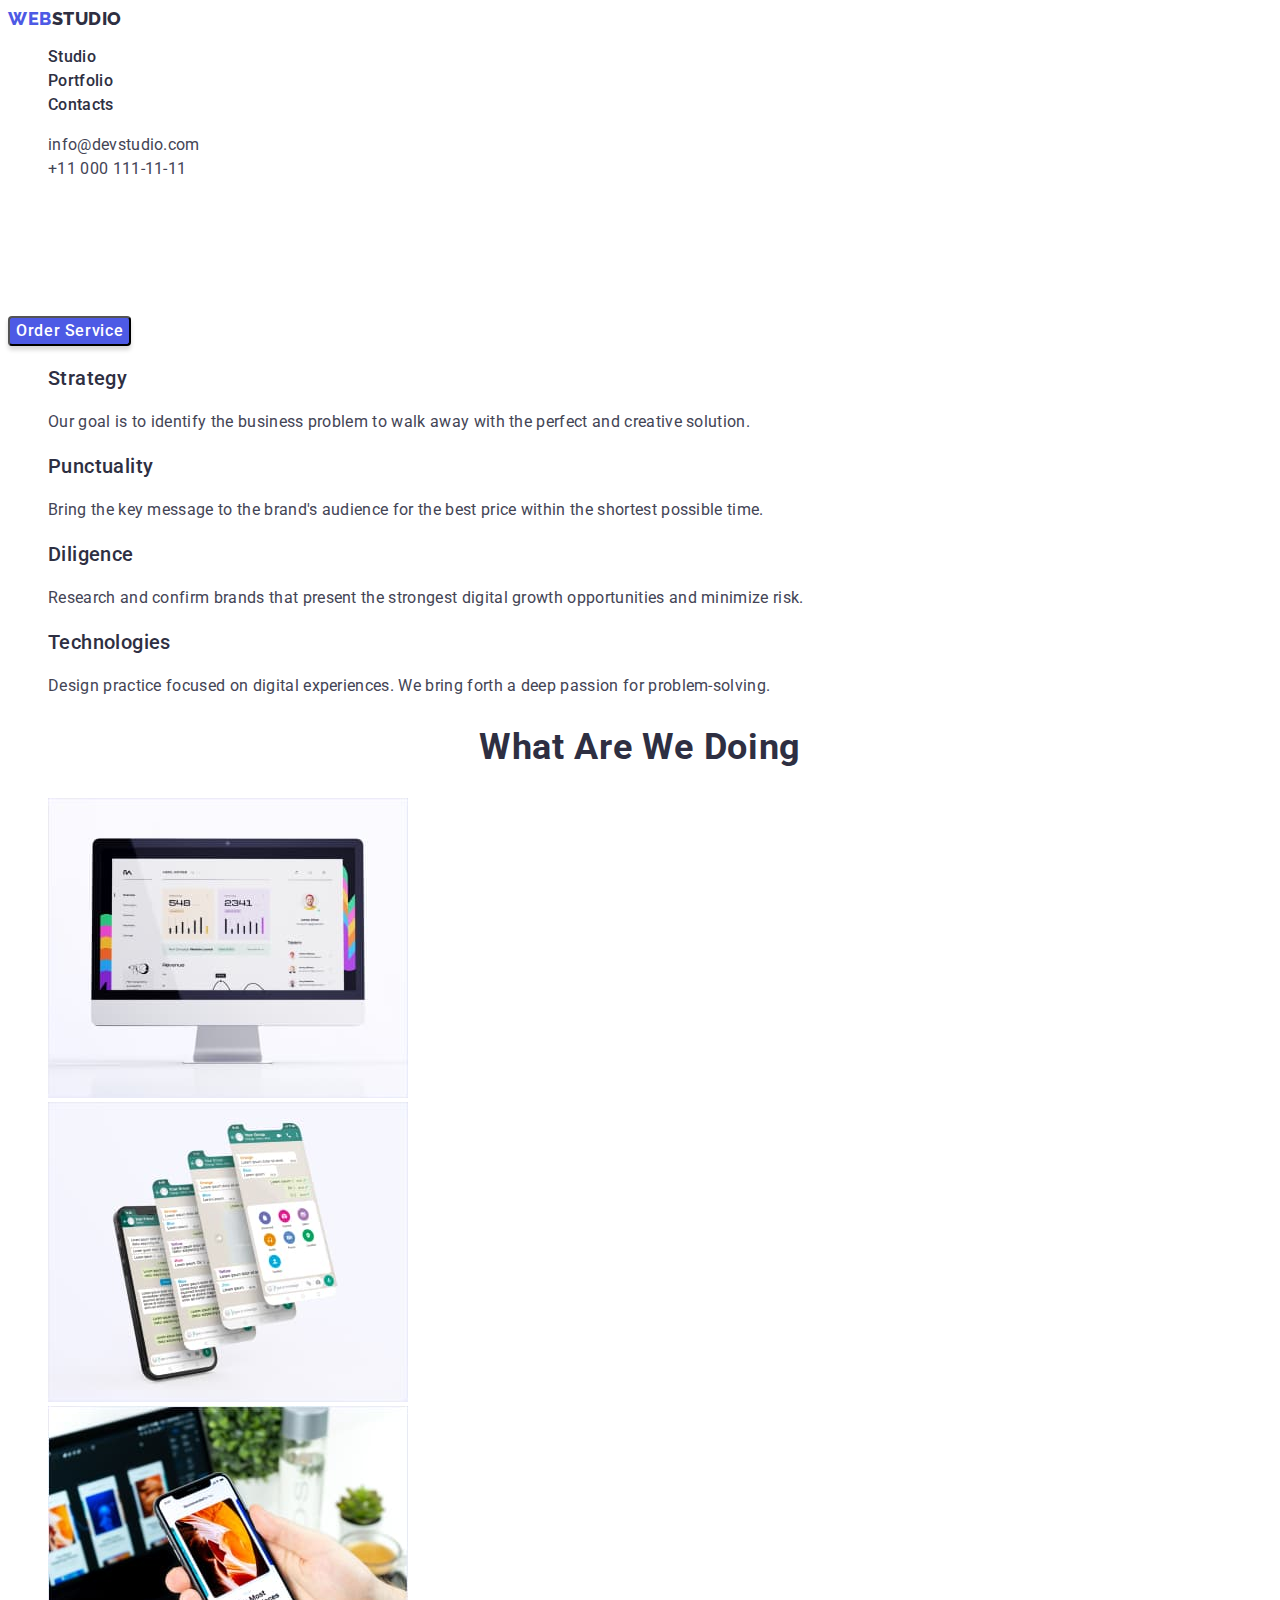
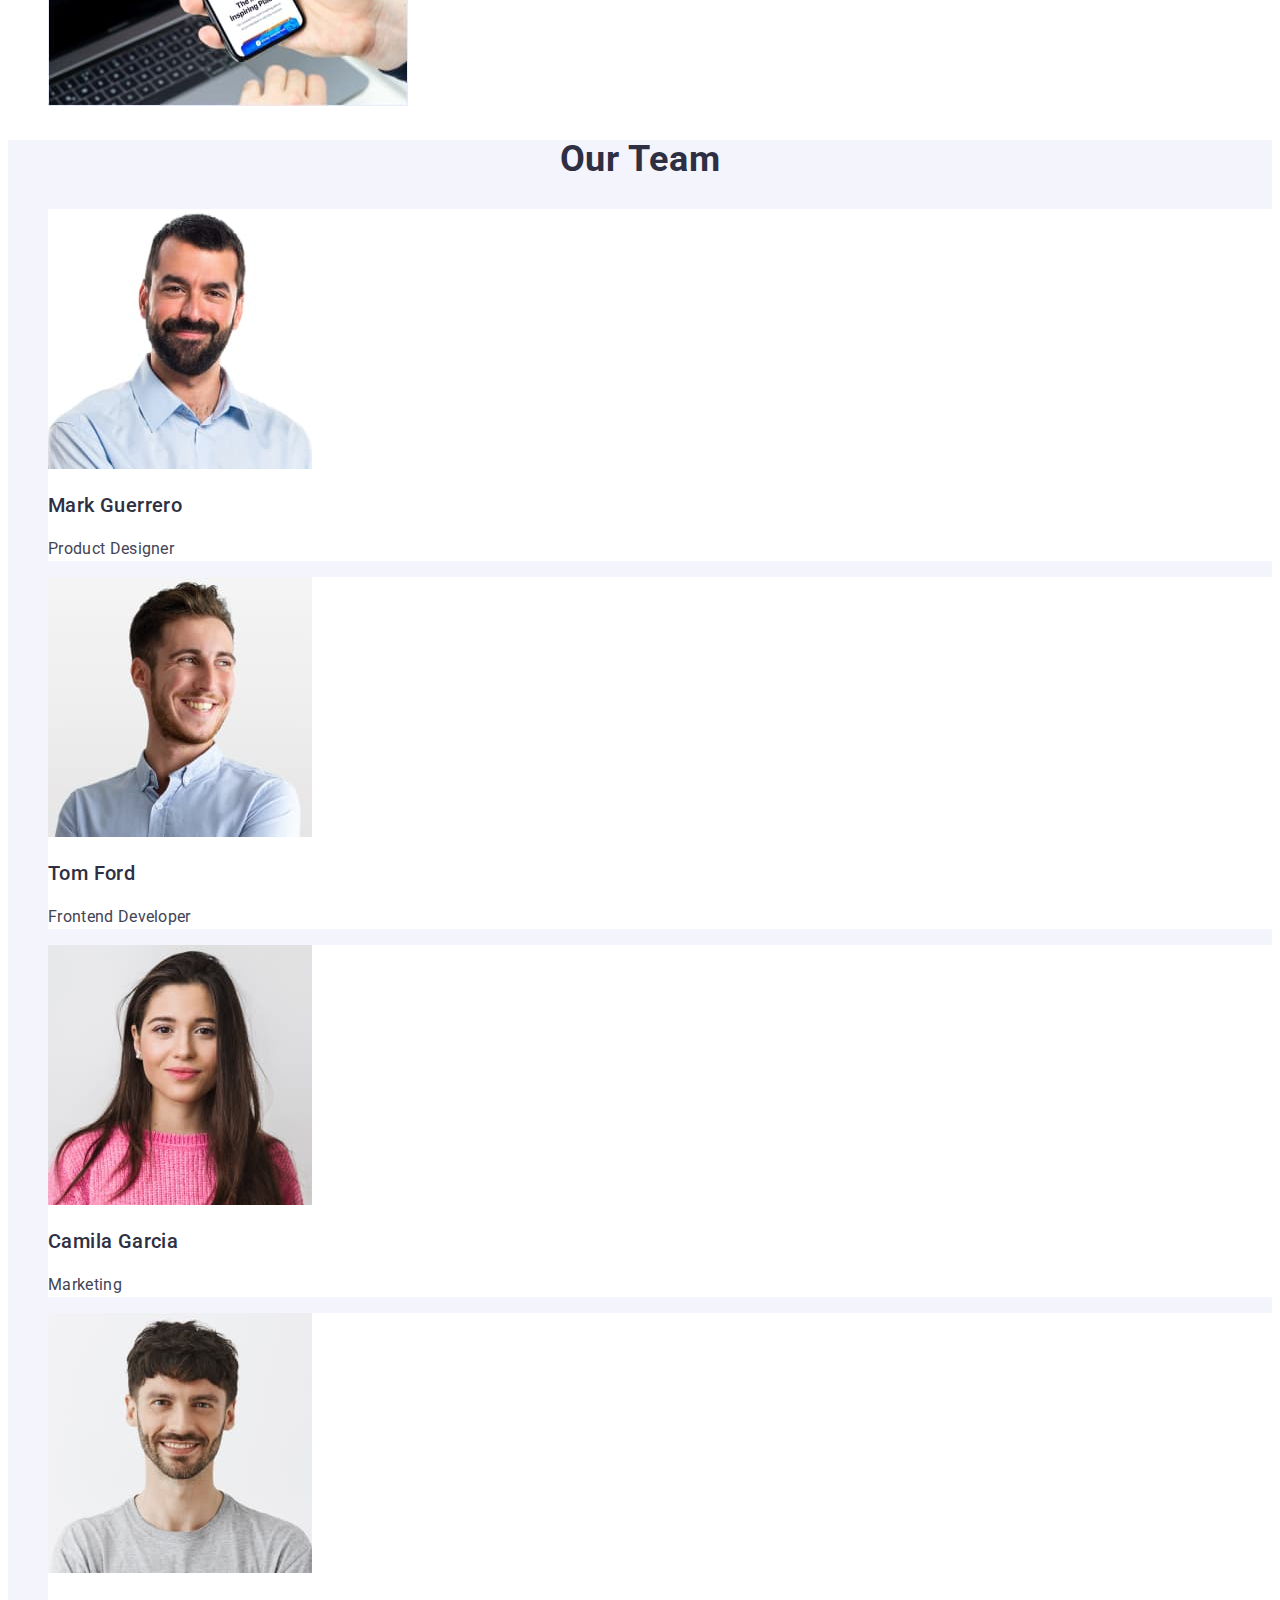
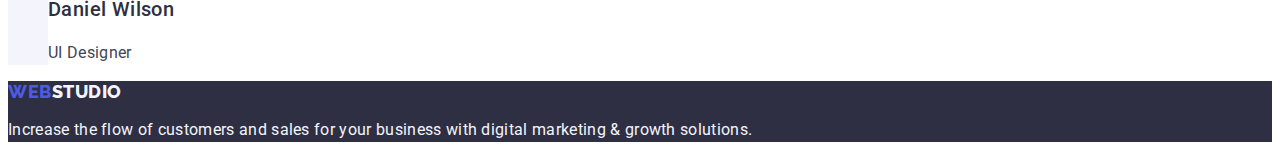
==== index.html @ e2e4ced2 "Initial commit" ====
<!DOCTYPE html>
<html lang="en">
  <head>
    <meta charset="UTF-8" />
    <meta http-equiv="X-UA-Compatible" content="IE=edge" />
    <meta name="viewport" content="width=device-width, initial-scale=1.0" />
    <title>WebStudio</title>
    <link rel="preconnect" href="https://fonts.googleapis.com" />
    <link rel="preconnect" href="https://fonts.gstatic.com" crossorigin />
    <link
      href="https://fonts.googleapis.com/css2?family=Raleway:wght@800&family=Roboto:wght@400;500;700;900&display=swap"
      rel="stylesheet"
    />
    <link rel="stylesheet" href="./css/style.css" />
  </head>
  <body>
    <header>
      <nav class="main-nav">
        <a href="./index.html" class="logo link web"
          >Web<span class="header-logo link">Studio</span></a
        >
        <ul class="menu list">
          <li class="pade-navigation">
            <a href="./index.html" class="link page-menu">Studio</a>
          </li>
          <li class="pade-navigation">
            <a href="./portfolio.html" class="link page-menu">Portfolio</a>
          </li>
          <li class="pade-navigation">
            <a href="" class="link page-menu">Contacts</a>
          </li>
        </ul>
      </nav>
      <address class="address">
        <ul class="list">
          <li class="contacts">
            <a href="mailto:info@devstudio.com" class="link contact">
              info@devstudio.com</a
            >
          </li>
          <li class="contacts">
            <a href="tel:+110001111111" class="link contact"
              >+11 000 111-11-11</a
            >
          </li>
        </ul>
      </address>
    </header>
    <main>
      <section class="sec-page">
        <h1 class="header">Effective Solutions for Your Business</h1>
        <button type="button" class="page-btn">Order Service</button>
      </section>

      <section class="secsion">
        <h2 hidden class="text-hidden">features</h2>
        <ul class="list">
          <li>
            <h3 class="main-header">Strategy</h3>
            <p class="text">
              Our goal is to identify the business problem to walk away with the
              perfect and creative solution.
            </p>
          </li>
          <li>
            <h3 class="main-header">Punctuality</h3>
            <p class="text">
              Bring the key message to the brand's audience for the best price
              within the shortest possible time.
            </p>
          </li>
          <li>
            <h3 class="main-header">Diligence</h3>
            <p class="text">
              Research and confirm brands that present the strongest digital
              growth opportunities and minimize risk.
            </p>
          </li>
          <li>
            <h3 class="main-header">Technologies</h3>
            <p class="text">
              Design practice focused on digital experiences. We bring forth a
              deep passion for problem-solving.
            </p>
          </li>
        </ul>
      </section>
      <section class="section">
        <h2 class="page-header">What are we doing</h2>
        <ul class="list">
          <li><img src="./images/img1.jpg" alt="img1" width="360" /></li>
          <li><img src="./images/img2.jpg" alt="img2" width="360" /></li>
          <li><img src="./images/img3.jpg" alt="img3" width="360" /></li>
        </ul>
      </section>
      <section class="sect">
        <h2 class="page-header">Our Team</h2>
        <ul class="list cards">
          <li class="card">
            <img src="./images/people1.jpg" alt="Mark Guerrero" width="264" />
            <h3 class="main-header">Mark Guerrero</h3>
            <p class="text">Product Designer</p>
          </li>
          <li class="card">
            <img src="./images/people2.jpg" alt="Tom Ford" width="264" />
            <h3 class="main-header">Tom Ford</h3>
            <p class="text">Frontend Developer</p>
          </li>

          <li class="card">
            <img src="./images/people3.jpg" alt="Camila Garcia" width="264" />
            <h3 class="main-header">Camila Garcia</h3>
            <p class="text">Marketing</p>
          </li>

          <li class="card">
            <img src="./images/people4.jpg" alt="Daniel Wilson" width="264" />
            <h3 class="main-header">Daniel Wilson</h3>
            <p class="text">UI Designer</p>
          </li>
        </ul>
      </section>
    </main>
    <footer class="footer">
      <a href="./index.html" class="link web"
        >Web<span class="logo-foot">Studio</span></a
      >
      <p class="text-footer">
        Increase the flow of customers and sales for your business with digital
        marketing & growth solutions.
      </p>
    </footer>
  </body>
</html>
---- css/style.css ----
:root {
    --text-color: #434455;
    --white: #FFFFFF;
    --text-btn: #4D5AE5;
    --btn: #404bbf;
    --text: #2e2f42;
    --section: #f4f4fd;
    --border: #E7E9FC;
}
body {
    font-family: 'Roboto', sans-serif;
    background-color: var(--white);
    color: var(--text-color);
}

.list {
    list-style: none;
}

.link {
    text-decoration: none;
}

.address {
    font-style: normal;
}

.page-btn {
    background: var(--text-btn);
    box-shadow: 0px 4px 4px rgba(0, 0, 0, 0.15);
    border-radius: 4px;
    cursor: pointer;
    font-size: 16px;
    line-height: 1.5;
    align-items: center;
    letter-spacing: 0.04em;
    color: var(--white);
    font-family: 'Roboto', sans-serif;
    font-weight: 500;
}

.page-btn:hover {
    background: var(--btn);
    box-shadow: 0px 4px 4px rgba(0, 0, 0, 0.15);
    border-radius: 4px;
}

.page-btn:focus {
    background: var(--btn);
    box-shadow: 0px 4px 4px rgba(0, 0, 0, 0.15);
    border-radius: 4px;
}

.web {
    font-family: "Raleway", sans-serif;
    font-weight: 800;
    font-size: 18px;
    letter-spacing: 0.03em;
    color: var(--text-btn);
    line-height: 1.17;
    text-decoration: none;
    text-transform: uppercase;
}

/* */
.web-logo {
    font-family: "Raleway", sans-serif;
    font-size: 18px;
    line-height: 1.17;
    color: #4D5AE5;
    align-items: center;
    letter-spacing: 0.03em;
    text-transform: uppercase;
    font-weight: 800
} 

.header-logo {
    color: var(--text);
    font-weight: 800;
    font-size: 18px;
    line-height: 1.17;
    align-items: center;
    letter-spacing: 0.03em;
    text-transform: uppercase;
    text-decoration: none;
}

.logo-foot {
    color: var(--section);
    font-weight: 800;
    font-family: 'Raleway', sans-serif;
    font-size: 18px;
    line-height: 1.17;
    align-items: center;
    letter-spacing: 0.03em;
    text-transform: uppercase;
    text-decoration: none;
}

.page-menu {
    font-size: 16px;
    line-height: 1.5;
    letter-spacing: 0.02em;
    color: var(--text);
    font-weight: 500;
}

.page-menu:hover,
.page-menu:focus {
    color: var(--btn);
}

.contact {
    font-size: 16px;
    line-height: 1.5;
    letter-spacing: 0.02em;
    color: var(--text-color);

}

.contact:hover,
.contact:focus {
    color: var(--btn);
}

.header {
    font-size: 56px;
    line-height: 1.07;
    text-align: center;
    letter-spacing: 0.02em;
    color: var(--white);
}

/* */
.text-btn {
    font-size: 16px;
    line-height: 1.5;
    ;
    align-items: center;
    letter-spacing: 0.04em;
    color: #FFFFFF;
} 

.main-header {
    font-size: 20px;
    line-height: 1.2;
    letter-spacing: 0.02em;
    color: var(--text);
    font-weight: 500;
}

.text {
    font-size: 16px;
    line-height: 1.5;
    letter-spacing: 0.02em;
    color: var(--text-color);
}

.page-header {
    font-size: 36px;
    line-height: 1.11;
    text-transform: capitalize;
    text-align: center;
    letter-spacing: 0.02em;
    color: var(--text);
    text-transform: capitalize;
}

.button {
    background: var(--section);
    border: 1px solid var(--border);
    border-radius: 4px;
    color: #4D5AE5;
    font-size: 16px;
    line-height: 1.5;
    align-items: center;
    text-align: center;
    letter-spacing: 0.04em;
    font-family: "Roboto", sans-serif;
    font-weight: 500;
    cursor: pointer;
}


.button:hover,
.button:focus {
    background: var(--btn);
    box-shadow: 0px 3px 1px rgba(0, 0, 0, 0.1), 0px 2px 1px rgba(0, 0, 0, 0.08), 0px 2px 2px rgba(0, 0, 0, 0.12);
    border-radius: 4px;
    font-size: 16px;
    line-height: 1.5;
    align-items: center;
    text-align: center;
    letter-spacing: 0.04em;
    color: var(--white);
    font-family: "Roboto", sans-serif;
    font-weight: 500;
}



.footer{
    background-color: var(--text);
}

.sect {
    background-color: var(--section);
}

.card {
    background-color: var(--white);
}

/* */
.header-text {
    font-weight: 500;
    font-size: 20px;
    line-height: 1.2;
    letter-spacing: 0.02em;
    color: #2E2F42;
} 
.text-footer {
    color: var(--section);
    font-size: 16px;
    line-height: 1.5;
    letter-spacing: 0.02em;
}
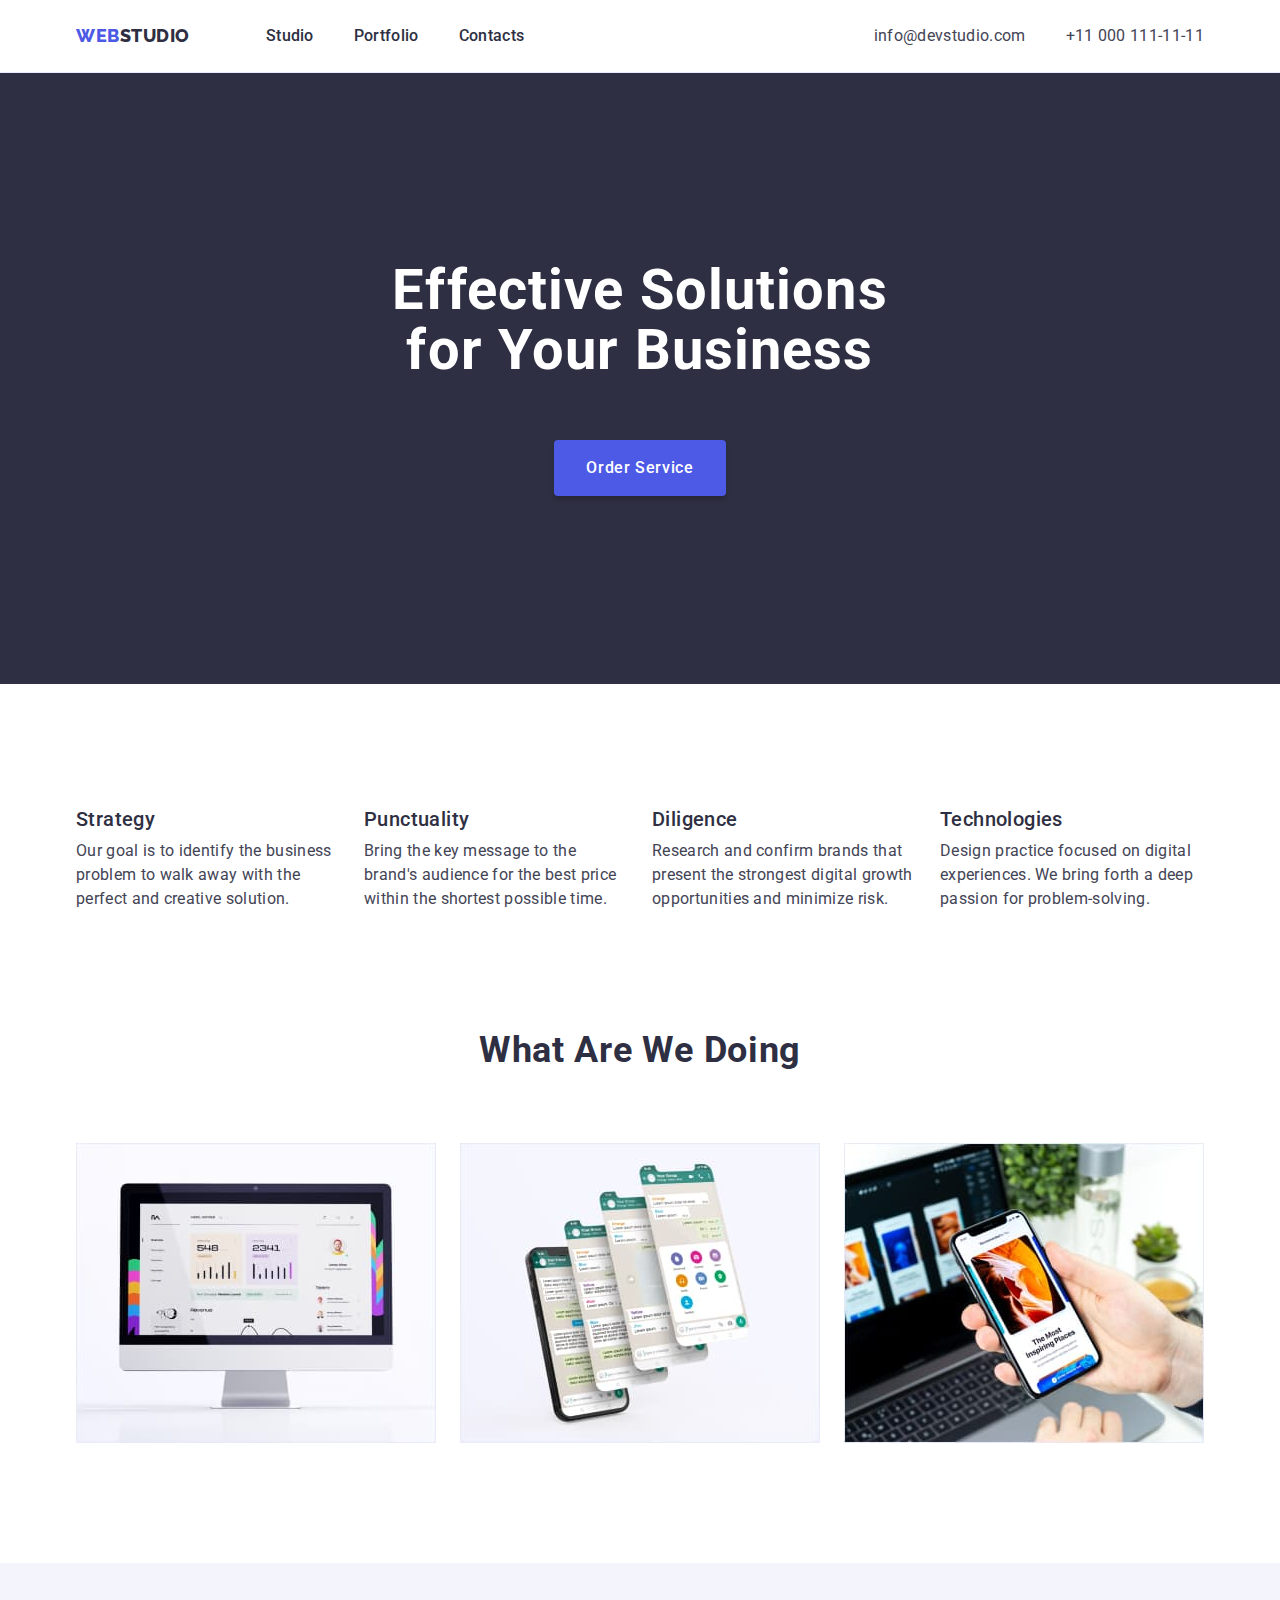
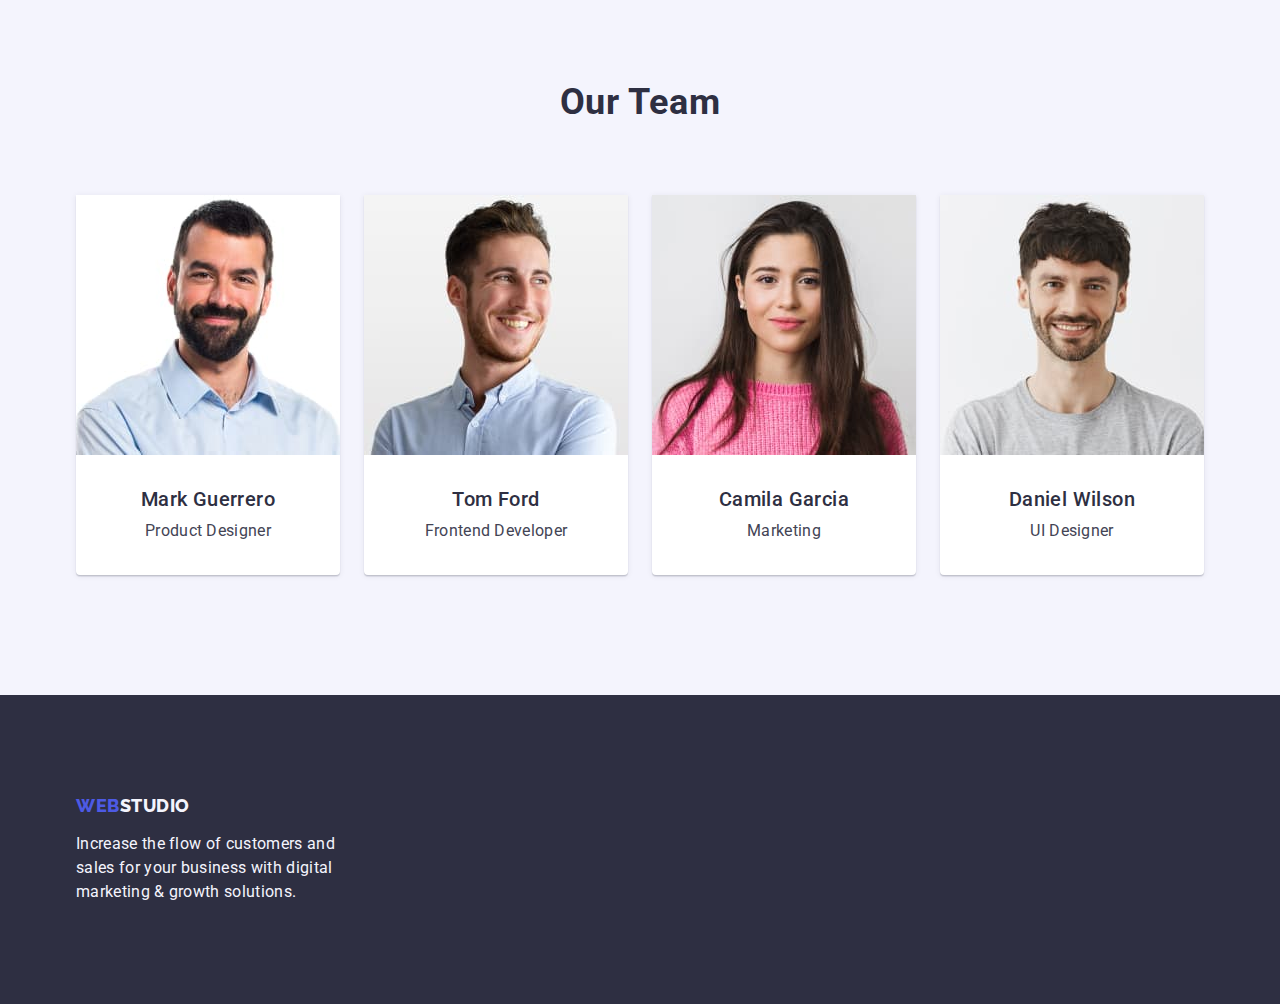
==== commit 43045f51: "dutt" ====
--- a/index.html
+++ b/index.html
@@ -5,130 +5,166 @@
     <meta http-equiv="X-UA-Compatible" content="IE=edge" />
     <meta name="viewport" content="width=device-width, initial-scale=1.0" />
     <title>WebStudio</title>
+    <!-- Fonts -->
+    <link
+      rel="stylesheet"
+      href="https://cdnjs.cloudflare.com/ajax/libs/modern-normalize/1.1.0/modern-normalize.min.css"
+    />
     <link rel="preconnect" href="https://fonts.googleapis.com" />
     <link rel="preconnect" href="https://fonts.gstatic.com" crossorigin />
     <link
       href="https://fonts.googleapis.com/css2?family=Raleway:wght@800&family=Roboto:wght@400;500;700;900&display=swap"
       rel="stylesheet"
     />
+    <!-- Style -->
     <link rel="stylesheet" href="./css/style.css" />
   </head>
   <body>
-    <header>
-      <nav class="main-nav">
-        <a href="./index.html" class="logo link web"
-          >Web<span class="header-logo link">Studio</span></a
-        >
-        <ul class="menu list">
-          <li class="pade-navigation">
-            <a href="./index.html" class="link page-menu">Studio</a>
-          </li>
-          <li class="pade-navigation">
-            <a href="./portfolio.html" class="link page-menu">Portfolio</a>
-          </li>
-          <li class="pade-navigation">
-            <a href="" class="link page-menu">Contacts</a>
-          </li>
-        </ul>
-      </nav>
-      <address class="address">
-        <ul class="list">
-          <li class="contacts">
-            <a href="mailto:info@devstudio.com" class="link contact">
-              info@devstudio.com</a
-            >
-          </li>
-          <li class="contacts">
-            <a href="tel:+110001111111" class="link contact"
-              >+11 000 111-11-11</a
-            >
-          </li>
-        </ul>
-      </address>
+    <!-- HEADER NAV LOGO -->
+    <header class="header-bott">
+      <div class="container flex-header-container">
+        <nav class="main-nav">
+          <a href="./index.html" class="logo link web"
+            >Web<span class="studio-logo link">Studio</span></a
+          >
+          <ul class="menu list">
+            <li class="page-navigation">
+              <a href="./index.html" class="link page-menu">Studio</a>
+            </li>
+            <li class="page-navigation">
+              <a href="./portfolio.html" class="link page-menu">Portfolio</a>
+            </li>
+            <li class="page-navigation">
+              <a href="" class="link page-menu">Contacts</a>
+            </li>
+          </ul>
+        </nav>
+
+        <address class="address">
+          <ul class="list contacts-flex">
+            <li class="contacts">
+              <a href="mailto:info@devstudio.com" class="link contact">
+                info@devstudio.com</a
+              >
+            </li>
+            <li class="contacts">
+              <a href="tel:+110001111111" class="link contact"
+                >+11 000 111-11-11</a
+              >
+            </li>
+          </ul>
+        </address>
+      </div>
     </header>
+    <!-- mAIN -->
     <main>
       <section class="sec-page">
-        <h1 class="header">Effective Solutions for Your Business</h1>
-        <button type="button" class="page-btn">Order Service</button>
+        <div class="container">
+          <h1 class="header">Effective Solutions for Your Business</h1>
+          <button type="button" class="page-btn">Order Service</button>
+        </div>
       </section>
-
-      <section class="secsion">
-        <h2 hidden class="text-hidden">features</h2>
-        <ul class="list">
-          <li>
-            <h3 class="main-header">Strategy</h3>
-            <p class="text">
-              Our goal is to identify the business problem to walk away with the
-              perfect and creative solution.
-            </p>
-          </li>
-          <li>
-            <h3 class="main-header">Punctuality</h3>
-            <p class="text">
-              Bring the key message to the brand's audience for the best price
-              within the shortest possible time.
-            </p>
-          </li>
-          <li>
-            <h3 class="main-header">Diligence</h3>
-            <p class="text">
-              Research and confirm brands that present the strongest digital
-              growth opportunities and minimize risk.
-            </p>
-          </li>
-          <li>
-            <h3 class="main-header">Technologies</h3>
-            <p class="text">
-              Design practice focused on digital experiences. We bring forth a
-              deep passion for problem-solving.
-            </p>
-          </li>
-        </ul>
+<!-- About -->
+      <section class="section">
+        <div class="container section-container">
+          <h2 class="visually-hidden">features</h2>
+          <ul class="list flex-ul">
+            <li class="section-li">
+              <h3 class="main-header">Strategy</h3>
+              <p class="text">
+                Our goal is to identify the business problem to walk away with
+                the perfect and creative solution.
+              </p>
+            </li>
+            <li class="section-li">
+              <h3 class="main-header">Punctuality</h3>
+              <p class="text">
+                Bring the key message to the brand's audience for the best price
+                within the shortest possible time.
+              </p>
+            </li>
+            <li class="section-li">
+              <h3 class="main-header">Diligence</h3>
+              <p class="text">
+                Research and confirm brands that present the strongest digital
+                growth opportunities and minimize risk.
+              </p>
+            </li>
+            <li class="section-li">
+              <h3 class="main-header">Technologies</h3>
+              <p class="text">
+                Design practice focused on digital experiences. We bring forth a
+                deep passion for problem-solving.
+              </p>
+            </li>
+          </ul>
+        </div>
       </section>
-      <section class="section">
-        <h2 class="page-header">What are we doing</h2>
-        <ul class="list">
-          <li><img src="./images/img1.jpg" alt="img1" width="360" /></li>
-          <li><img src="./images/img2.jpg" alt="img2" width="360" /></li>
-          <li><img src="./images/img3.jpg" alt="img3" width="360" /></li>
-        </ul>
+      <!-- Team -->
+      <section class="sections">
+        <div class="container">
+          <h2 class="page-header">What are we doing</h2>
+          <ul class="list flex-ul">
+            <li class="sections-li">
+              <img src="./images/img1.jpg" alt="img1" width="360" />
+            </li>
+            <li class="sections-li">
+              <img src="./images/img2.jpg" alt="img2" width="360" />
+            </li>
+            <li class="sections-li">
+              <img src="./images/img3.jpg" alt="img3" width="360" />
+            </li>
+          </ul>
+        </div>
       </section>
       <section class="sect">
-        <h2 class="page-header">Our Team</h2>
-        <ul class="list cards">
-          <li class="card">
-            <img src="./images/people1.jpg" alt="Mark Guerrero" width="264" />
-            <h3 class="main-header">Mark Guerrero</h3>
-            <p class="text">Product Designer</p>
-          </li>
-          <li class="card">
-            <img src="./images/people2.jpg" alt="Tom Ford" width="264" />
-            <h3 class="main-header">Tom Ford</h3>
-            <p class="text">Frontend Developer</p>
-          </li>
+        <div class="container">
+          <h2 class="page-header">Our Team</h2>
+          <ul class="list cards flex-ul">
+            <li class="card">
+              <img src="./images/people1.jpg" alt="Mark Guerrero" width="264" />
+              <div class="card-section">
+                <h3 class="main-header-section">Mark Guerrero</h3>
+                <p class="text-section">Product Designer</p>
+              </div>
+            </li>
+            <li class="card">
+              <img src="./images/people2.jpg" alt="Tom Ford" width="264" />
+              <div class="card-section">
+                <h3 class="main-header-section">Tom Ford</h3>
+                <p class="text-section">Frontend Developer</p>
+              </div>
+            </li>
 
-          <li class="card">
-            <img src="./images/people3.jpg" alt="Camila Garcia" width="264" />
-            <h3 class="main-header">Camila Garcia</h3>
-            <p class="text">Marketing</p>
-          </li>
+            <li class="card">
+              <img src="./images/people3.jpg" alt="Camila Garcia" width="264" />
+              <div class="card-section">
+                <h3 class="main-header-section">Camila Garcia</h3>
+                <p class="text-section">Marketing</p>
+              </div>
+            </li>
 
-          <li class="card">
-            <img src="./images/people4.jpg" alt="Daniel Wilson" width="264" />
-            <h3 class="main-header">Daniel Wilson</h3>
-            <p class="text">UI Designer</p>
-          </li>
-        </ul>
+            <li class="card">
+              <img src="./images/people4.jpg" alt="Daniel Wilson" width="264" />
+              <div class="card-section">
+                <h3 class="main-header-section">Daniel Wilson</h3>
+                <p class="text-section">UI Designer</p>
+              </div>
+            </li>
+          </ul>
+        </div>
       </section>
     </main>
-    <footer class="footer">
-      <a href="./index.html" class="link web"
-        >Web<span class="logo-foot">Studio</span></a
-      >
-      <p class="text-footer">
-        Increase the flow of customers and sales for your business with digital
-        marketing & growth solutions.
-      </p>
+    <footer class="footer-page">
+      <div class="container footer-page-container">
+        <a href="./index.html" class="link web-footer logo-foot"
+          >Web<span class="std-logo-foot">Studio</span></a
+        >
+        <p class="text-footer">
+          Increase the flow of customers and sales for your business with
+          digital marketing & growth solutions.
+        </p>
+      </div>
     </footer>
   </body>
 </html>
--- a/css/style.css
+++ b/css/style.css
@@ -1,227 +1,409 @@
+body {
+  font-family: "Roboto", sans-serif;
+  background-color: var(--white);
+}
+
 :root {
-    --text-color: #434455;
-    --white: #FFFFFF;
-    --text-btn: #4D5AE5;
-    --btn: #404bbf;
-    --text: #2e2f42;
-    --section: #f4f4fd;
-    --border: #E7E9FC;
-}
-body {
-    font-family: 'Roboto', sans-serif;
-    background-color: var(--white);
-    color: var(--text-color);
+  --text-color: #434455;
+  --white: #ffffff;
+  --text-btn: #4d5ae5;
+  --btn: #404bbf;
+  --text: #2e2f42;
+  --section: #f4f4fd;
+  --border: #e7e9fc;
+  --frame: #e7e9fc;
 }
 
 .list {
-    list-style: none;
+  list-style: none;
 }
 
 .link {
-    text-decoration: none;
-}
-
-.address {
-    font-style: normal;
-}
-
-.page-btn {
-    background: var(--text-btn);
-    box-shadow: 0px 4px 4px rgba(0, 0, 0, 0.15);
-    border-radius: 4px;
-    cursor: pointer;
-    font-size: 16px;
-    line-height: 1.5;
-    align-items: center;
-    letter-spacing: 0.04em;
-    color: var(--white);
-    font-family: 'Roboto', sans-serif;
-    font-weight: 500;
-}
-
-.page-btn:hover {
-    background: var(--btn);
-    box-shadow: 0px 4px 4px rgba(0, 0, 0, 0.15);
-    border-radius: 4px;
-}
-
-.page-btn:focus {
-    background: var(--btn);
-    box-shadow: 0px 4px 4px rgba(0, 0, 0, 0.15);
-    border-radius: 4px;
-}
-
-.web {
-    font-family: "Raleway", sans-serif;
-    font-weight: 800;
-    font-size: 18px;
-    letter-spacing: 0.03em;
-    color: var(--text-btn);
-    line-height: 1.17;
-    text-decoration: none;
-    text-transform: uppercase;
-}
-
-/* */
-.web-logo {
-    font-family: "Raleway", sans-serif;
-    font-size: 18px;
-    line-height: 1.17;
-    color: #4D5AE5;
-    align-items: center;
-    letter-spacing: 0.03em;
-    text-transform: uppercase;
-    font-weight: 800
-} 
-
-.header-logo {
-    color: var(--text);
-    font-weight: 800;
-    font-size: 18px;
-    line-height: 1.17;
-    align-items: center;
-    letter-spacing: 0.03em;
-    text-transform: uppercase;
-    text-decoration: none;
-}
-
-.logo-foot {
-    color: var(--section);
-    font-weight: 800;
-    font-family: 'Raleway', sans-serif;
-    font-size: 18px;
-    line-height: 1.17;
-    align-items: center;
-    letter-spacing: 0.03em;
-    text-transform: uppercase;
-    text-decoration: none;
+  text-decoration: none;
+}
+
+h1,
+h2,
+h3,
+h4,
+p {
+  margin-top: 0;
+  margin-bottom: 0;
+}
+
+ul,
+ol {
+  margin-top: 0;
+  padding-left: 0;
+  margin-bottom: 0;
+}
+
+img {
+  display: block;
+}
+
+.container {
+  padding-left: 15px;
+  padding-right: 15px;
+  margin-left: auto;
+  margin-right: auto;
+  width: 1158px;
+}
+
+.flex-ul {
+  display: flex;
+  gap: 24px;
+}
+
+/* ======== TEXT ========= */
+
+.main-header {
+  font-size: 20px;
+  line-height: 1.2;
+  letter-spacing: 0.02em;
+  color: var(--text);
+  font-weight: 500;
+  margin-bottom: 8px;
+}
+
+.main-header-section {
+  font-size: 20px;
+  line-height: 1.2;
+  letter-spacing: 0.02em;
+  color: var(--text);
+  font-weight: 500;
+  margin-bottom: 8px;
+  text-align: center;
+}
+
+.text-section {
+  font-size: 16px;
+  line-height: 1.5;
+  letter-spacing: 0.02em;
+  color: var(--text-color);
+  text-align: center;
+}
+
+.text {
+  font-size: 16px;
+  line-height: 1.5;
+  letter-spacing: 0.02em;
+  color: var(--text-color);
+}
+
+.page-header {
+  font-size: 36px;
+  line-height: 1.11;
+  text-transform: capitalize;
+  text-align: center;
+  letter-spacing: 0.02em;
+  color: var(--text);
+  text-transform: capitalize;
+  margin-bottom: 72px;
+}
+
+.visually-hidden {
+  white-space: nowrap;
+  width: 1px;
+  height: 1px;
+  overflow: hidden;
+  border: 0;
+  padding: 0;
+  clip: rect(0 0 0 0);
+  clip-path: inset(50%);
+  margin: 1px;
+}
+
+/* --------HEADER---------- */
+.header-bott {
+  border-bottom: 1px solid var(--border);
+}
+
+.flex-header-container {
+  display: flex;
+  align-items: center;
+  justify-content: space-between;
+}
+
+.contact:hover,
+.contact:focus {
+  color: var(--btn);
+}
+
+.main-nav {
+  display: flex;
+  align-items: center;
+}
+
+.menu {
+  display: flex;
+  gap: 40px;
 }
 
 .page-menu {
-    font-size: 16px;
-    line-height: 1.5;
-    letter-spacing: 0.02em;
-    color: var(--text);
-    font-weight: 500;
+  font-size: 16px;
+  line-height: 1.5;
+  letter-spacing: 0.02em;
+  color: var(--text);
+  font-weight: 500;
+  padding: 24px 0;
+  display: block;
 }
 
 .page-menu:hover,
 .page-menu:focus {
-    color: var(--btn);
+  color: var(--btn);
 }
 
 .contact {
-    font-size: 16px;
-    line-height: 1.5;
-    letter-spacing: 0.02em;
-    color: var(--text-color);
-
-}
-
-.contact:hover,
-.contact:focus {
-    color: var(--btn);
+  font-size: 16px;
+  line-height: 1.5;
+  letter-spacing: 0.02em;
+  color: var(--text-color);
+  display: block;
+  padding: 24px 0;
+}
+
+.address {
+  font-style: normal;
+}
+
+.contacts-flex {
+  display: flex;
+  gap: 40px;
+}
+
+/*======== LOGO-HEADER =========*/
+
+.logo {
+  margin-right: 76px;
+  padding: 24px 0;
+}
+
+.studio-logo {
+  color: var(--text);
+  font-weight: 800;
+  font-size: 18px;
+  line-height: 1.17;
+  align-items: center;
+  letter-spacing: 0.03em;
+  text-transform: uppercase;
+  text-decoration: none;
+}
+
+.web {
+  font-family: "Raleway", sans-serif;
+  font-weight: 800;
+  font-size: 18px;
+  letter-spacing: 0.03em;
+  color: var(--text-btn);
+  line-height: 1.17;
+  text-decoration: none;
+  text-transform: uppercase;
+  display: inline-block;
+}
+
+/* ========= STUDIO ============= */
+/*========= SECTION ONE =========*/
+.sec-page {
+  background-color: var(--text);
+  padding: 188px 0;
+}
+
+.page-btn {
+  background: var(--text-btn);
+  box-shadow: 0px 4px 4px rgba(0, 0, 0, 0.15);
+  border-radius: 4px;
+  cursor: pointer;
+  font-size: 16px;
+  line-height: 1.5;
+  align-items: center;
+  letter-spacing: 0.04em;
+  color: var(--white);
+  font-family: "Roboto", sans-serif;
+  font-weight: 500;
+  margin-top: 59px;
+  padding-left: 32px;
+  padding-right: 32px;
+  padding-top: 16px;
+  padding-bottom: 16px;
+  border: none;
+  min-width: 169px;
+  display: block;
+  margin-left: auto;
+  margin-right: auto;
+}
+
+.page-btn:hover {
+  background: var(--btn);
+  box-shadow: 0px 4px 4px rgba(0, 0, 0, 0.15);
+  border-radius: 4px;
+}
+
+.page-btn:focus {
+  background: var(--btn);
+  box-shadow: 0px 4px 4px rgba(0, 0, 0, 0.15);
+  border-radius: 4px;
 }
 
 .header {
-    font-size: 56px;
-    line-height: 1.07;
-    text-align: center;
-    letter-spacing: 0.02em;
-    color: var(--white);
-}
-
-/* */
-.text-btn {
-    font-size: 16px;
-    line-height: 1.5;
-    ;
-    align-items: center;
-    letter-spacing: 0.04em;
-    color: #FFFFFF;
-} 
-
-.main-header {
-    font-size: 20px;
-    line-height: 1.2;
-    letter-spacing: 0.02em;
-    color: var(--text);
-    font-weight: 500;
-}
-
-.text {
-    font-size: 16px;
-    line-height: 1.5;
-    letter-spacing: 0.02em;
-    color: var(--text-color);
-}
-
-.page-header {
-    font-size: 36px;
-    line-height: 1.11;
-    text-transform: capitalize;
-    text-align: center;
-    letter-spacing: 0.02em;
-    color: var(--text);
-    text-transform: capitalize;
-}
-
-.button {
-    background: var(--section);
-    border: 1px solid var(--border);
-    border-radius: 4px;
-    color: #4D5AE5;
-    font-size: 16px;
-    line-height: 1.5;
-    align-items: center;
-    text-align: center;
-    letter-spacing: 0.04em;
-    font-family: "Roboto", sans-serif;
-    font-weight: 500;
-    cursor: pointer;
-}
-
-
-.button:hover,
-.button:focus {
-    background: var(--btn);
-    box-shadow: 0px 3px 1px rgba(0, 0, 0, 0.1), 0px 2px 1px rgba(0, 0, 0, 0.08), 0px 2px 2px rgba(0, 0, 0, 0.12);
-    border-radius: 4px;
-    font-size: 16px;
-    line-height: 1.5;
-    align-items: center;
-    text-align: center;
-    letter-spacing: 0.04em;
-    color: var(--white);
-    font-family: "Roboto", sans-serif;
-    font-weight: 500;
-}
-
-
-
-.footer{
-    background-color: var(--text);
-}
+  font-size: 56px;
+  line-height: 1.07;
+  max-width: 496px;
+  text-align: center;
+  letter-spacing: 0.02em;
+  color: var(--white);
+  margin-left: auto;
+  margin-right: auto;
+}
+
+/*========= SECTION TWO =========*/
+.section {
+  padding-top: 120px;
+  padding-bottom: 120px;
+}
+
+.section-li {
+  width: calc((100% - 72px) / 4);
+  gap: 24px;
+}
+
+/* ========= SECTION THREE ========= */
+
+.sections {
+  padding-bottom: 120px;
+}
+
+.sections-li {
+  gap: 24px;
+  width: calc((100% - 48px) / 3);
+}
+
+/*========= SECTION FOUR =========*/
 
 .sect {
-    background-color: var(--section);
+  background-color: var(--section);
+  padding-top: 120px;
+  padding-bottom: 120px;
 }
 
 .card {
-    background-color: var(--white);
-}
-
-/* */
-.header-text {
-    font-weight: 500;
-    font-size: 20px;
-    line-height: 1.2;
-    letter-spacing: 0.02em;
-    color: #2E2F42;
-} 
+  background-color: var(--white);
+  box-shadow: 0px 1px 6px rgba(46, 47, 66, 0.08),
+    0px 1px 1px rgba(46, 47, 66, 0.16), 0px 2px 1px rgba(46, 47, 66, 0.08);
+  border-radius: 0px 0px 4px 4px;
+  width: calc((100% - 72px) / 4);
+}
+
+.card-section {
+  padding: 32px 16px;
+}
+
+/* ========= FOOTER ========= */
 .text-footer {
-    color: var(--section);
-    font-size: 16px;
-    line-height: 1.5;
-    letter-spacing: 0.02em;
-}+  color: var(--section);
+  font-size: 16px;
+  line-height: 1.5;
+  letter-spacing: 0.02em;
+  max-width: 264px;
+  width: 264px;
+}
+
+.logo-foot {
+  margin-bottom: 16px;
+}
+
+.footer-page {
+  background-color: var(--text);
+  padding-top: 100px;
+  padding-bottom: 100px;
+}
+
+.std-logo-foot {
+  color: var(--section);
+  font-weight: 800;
+  font-family: "Raleway", sans-serif;
+  font-size: 18px;
+  line-height: 1.17;
+  align-items: center;
+  letter-spacing: 0.03em;
+  text-transform: uppercase;
+  text-decoration: none;
+}
+
+.web-footer {
+  font-family: "Raleway", sans-serif;
+  font-weight: 800;
+  font-size: 18px;
+  letter-spacing: 0.03em;
+  color: var(--text-btn);
+  line-height: 1.17;
+  text-decoration: none;
+  text-transform: uppercase;
+  display: inline-block;
+  margin-bottom: 16px;
+}
+
+/* ========= PORTFOLIO ========= */
+
+.botn {
+  background: var(--section);
+  border: 1px solid var(--border);
+  border-radius: 4px;
+  color: #4d5ae5;
+  font-size: 16px;
+  line-height: 1.5;
+  align-items: center;
+  text-align: center;
+  letter-spacing: 0.04em;
+  font-family: "Roboto", sans-serif;
+  font-weight: 500;
+  cursor: pointer;
+  padding: 12px 24px;
+}
+
+.botn:hover,
+.botn:focus {
+  background: var(--btn);
+  box-shadow: 0px 3px 1px rgba(0, 0, 0, 0.1), 0px 2px 1px rgba(0, 0, 0, 0.08),
+    0px 2px 2px rgba(0, 0, 0, 0.12);
+  border-radius: 4px;
+  font-size: 16px;
+  line-height: 1.5;
+  align-items: center;
+  text-align: center;
+  letter-spacing: 0.04em;
+  color: var(--white);
+  font-family: "Roboto", sans-serif;
+  font-weight: 500;
+  border: 1px solid transparent;
+}
+
+.section-portfolio {
+  padding-top: 96px;
+  padding-bottom: 120px;
+}
+
+.flex-ul-button {
+  display: flex;
+  justify-content: center;
+  gap: 24px;
+  margin-bottom: 72px;
+}
+
+.flex-ul-portfolio {
+  display: flex;
+  column-gap: 24px;
+  flex-wrap: wrap;
+  row-gap: 48px;
+}
+
+.li-portfolio {
+  width: calc((100% - 48px) / 3);
+}
+
+.empl-img{
+  border: 1px solid var(--border);
+  border-top: none;
+  padding: 32px 16px;
+}
